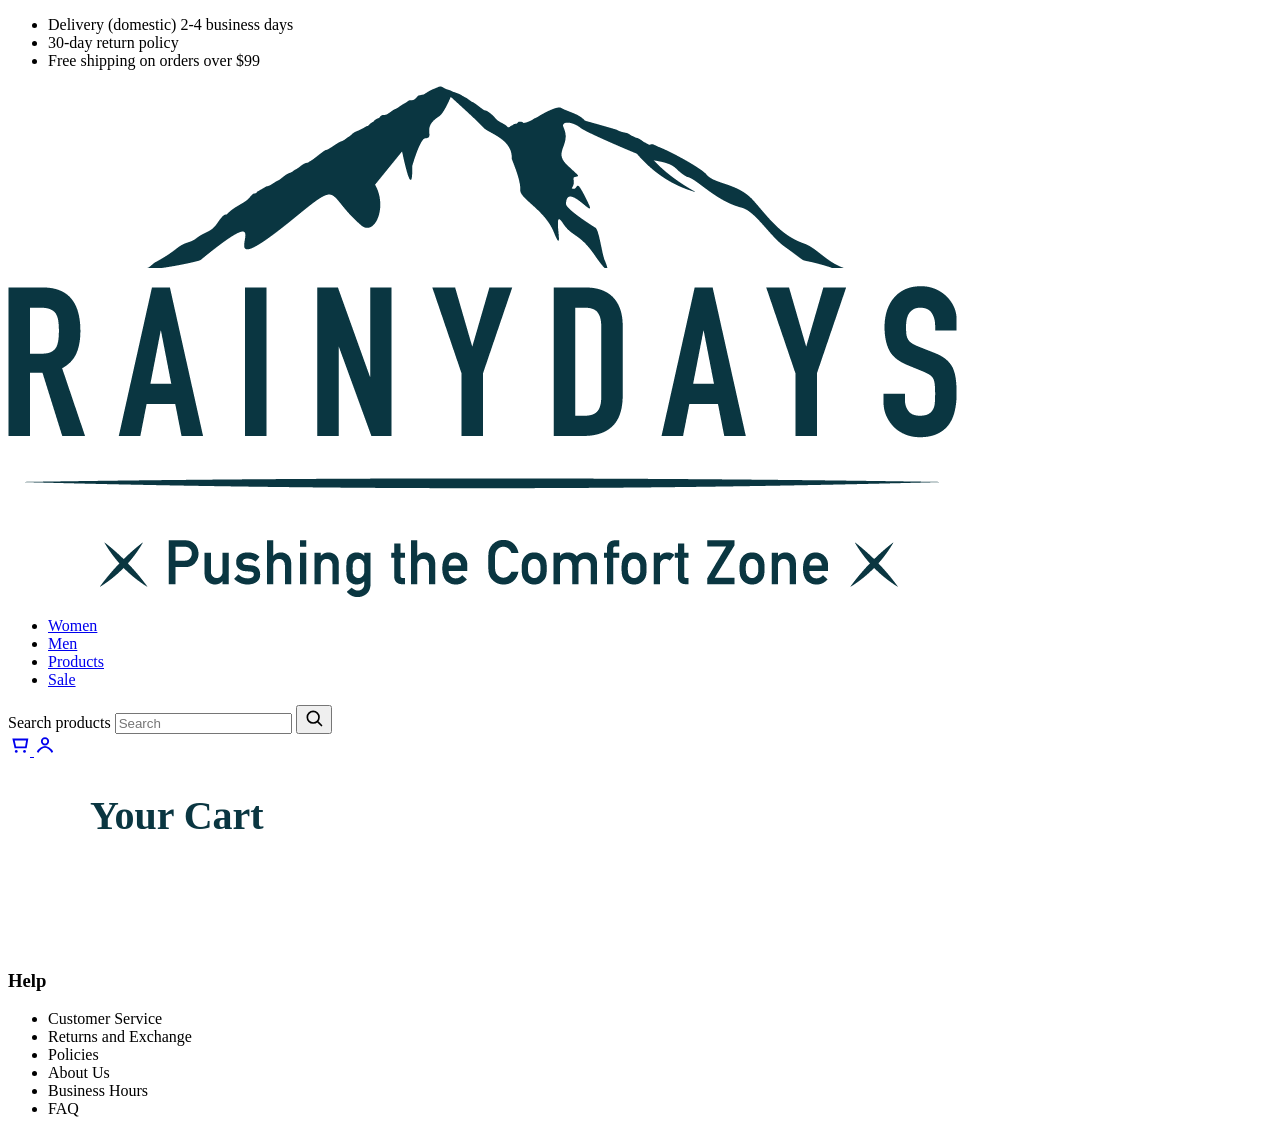
==== cart.html @ 7ebf27c8 "cart" ====
<!doctype html>
<html lang="en">
  <head>
    <meta charset="UTF-8" />
    <meta name="viewport" content="width=device-width, initial-scale=1.0" />
    <meta
      name="description"
      content="Page for items that are in the customers cart"
    />
    <title>Rainydays | Cart</title>
    <link rel="preconnect" href="https://fonts.googleapis.com" />
    <link rel="preconnect" href="https://fonts.gstatic.com" crossorigin />
    <link
      href="https://fonts.googleapis.com/css2?family=Inria+Serif:ital,wght@0,300;0,400;0,700;1,300;1,400;1,700&display=swap"
      rel="stylesheet"
    />
    <link
      href="https://fonts.googleapis.com/css2?family=Inter:wght@300;400;500;600;700&display=swap"
      rel="stylesheet"
    />
    <link rel="stylesheet" href="css/index.css" />
    <link rel="stylesheet" href="css/cart.css" />
  </head>
  <body>
    <header>
      <div class="banner">
        <ul>
          <li>Delivery (domestic) 2-4 business days</li>
          <li>30-day return policy</li>
          <li>Free shipping on orders over $99</li>
        </ul>
      </div>
      <nav class="category-links">
        <a href="index.html">
          <img
            src="images/RainyDays_Logo.png"
            alt="RainyDays_Logo"
            class="logo"
          />
        </a>

        <ul class="menu">
          <li><a href="products.html">Women</a></li>
          <li><a href="products.html">Men</a></li>
          <li><a href="products.html">Products</a></li>
          <li><a href="products.html">Sale</a></li>
        </ul>

        <div class="nav-actions">
          <form
            class="search"
            action="products.html"
            method="get"
            role="search"
          >
            <label for="q" class="sr-only">Search products</label>
            <input type="search" id="q" name="q" placeholder="Search" />
            <button type="submit" aria-label="Search">
              <svg
                width="20"
                height="20"
                viewBox="0 0 24 24"
                fill="none"
                xmlns="http://www.w3.org/2000/svg"
                aria-hidden="true"
              >
                <circle
                  cx="11"
                  cy="11"
                  r="7"
                  stroke="currentColor"
                  stroke-width="2"
                />
                <line
                  x1="16.65"
                  y1="16.65"
                  x2="21"
                  y2="21"
                  stroke="currentColor"
                  stroke-width="2"
                  stroke-linecap="round"
                />
              </svg>
            </button>
          </form>

          <a href="cart.html" class="icon-btn cart" aria-label="Cart">
            <svg
              width="22"
              height="22"
              viewBox="0 0 24 24"
              fill="none"
              xmlns="http://www.w3.org/2000/svg"
              aria-hidden="true"
            >
              <path
                d="M6 6h15l-1.5 8.5H8L6 6Z"
                stroke="currentColor"
                stroke-width="2"
                fill="none"
              />
              <circle cx="9" cy="19" r="1.5" fill="currentColor" />
              <circle cx="18" cy="19" r="1.5" fill="currentColor" />
            </svg>
          </a>

          <a href="profile.html" class="icon-btn profile" aria-label="Profile">
            <svg
              width="22"
              height="22"
              viewBox="0 0 24 24"
              fill="none"
              xmlns="http://www.w3.org/2000/svg"
              aria-hidden="true"
            >
              <circle
                cx="12"
                cy="8"
                r="3.5"
                stroke="currentColor"
                stroke-width="2"
              />
              <path
                d="M4 20c1.5-4 6-6 8-6s6.5 2 8 6"
                stroke="currentColor"
                stroke-width="2"
                fill="none"
              />
            </svg>
          </a>
        </div>
      </nav>
    </header>
    <main>
      <h1>Your Cart</h1>
      <section id="cart-container"></section>
    </main>
    <footer>
      <section>
        <div>
          <h3>Help</h3>
          <ul>
            <li>Customer Service</li>
            <li>Returns and Exchange</li>
            <li>Policies</li>
            <li>About Us</li>
            <li>Business Hours</li>
            <li>FAQ</li>
          </ul>
        </div>
      </section>
    </footer>
    <script type="module" src="js/cart-page.js"></script>
  </body>
</html>
---- css/cart.css ----
main {
  max-width: 1100px;
  margin: 0 auto;
  padding: 2rem;
}

main section {
    max-width: 1000px;
    margin: 0 auto;
    padding: 2rem;
    background-color: #fff;
    } 

main h1 {
    color: #0A3641;
    font-size: 2.5rem;
    margin-bottom: 1rem;
    margin-top: 0px;
    }    

.checkout-button {
  display: inline-flex;
  align-items: center;
  justify-content: center;
  min-height: 44px;
  padding: 10px 28px;
  border-radius: 999px;
  font-weight: 600;
}

.product-img img {
  display: block;
  width: 100%;
  max-width: 520px;
  aspect-ratio: 3 / 4;
  object-fit: contain;
  background: #ffffff;
  border-radius: 12px;
}


.product-info {
  background-color: #ffffff;
  display: grid;
  grid-template-columns: repeat(3, 1fr);
  gap: 48px;
}


@media (max-width: 930px) {
    .product-info {
    display: grid;
    grid-template-columns: 1fr;
    flex-wrap: wrap;
    }

    .product-info h2 {
    margin: 0px;
    font-size: 1.5em;
    }
}
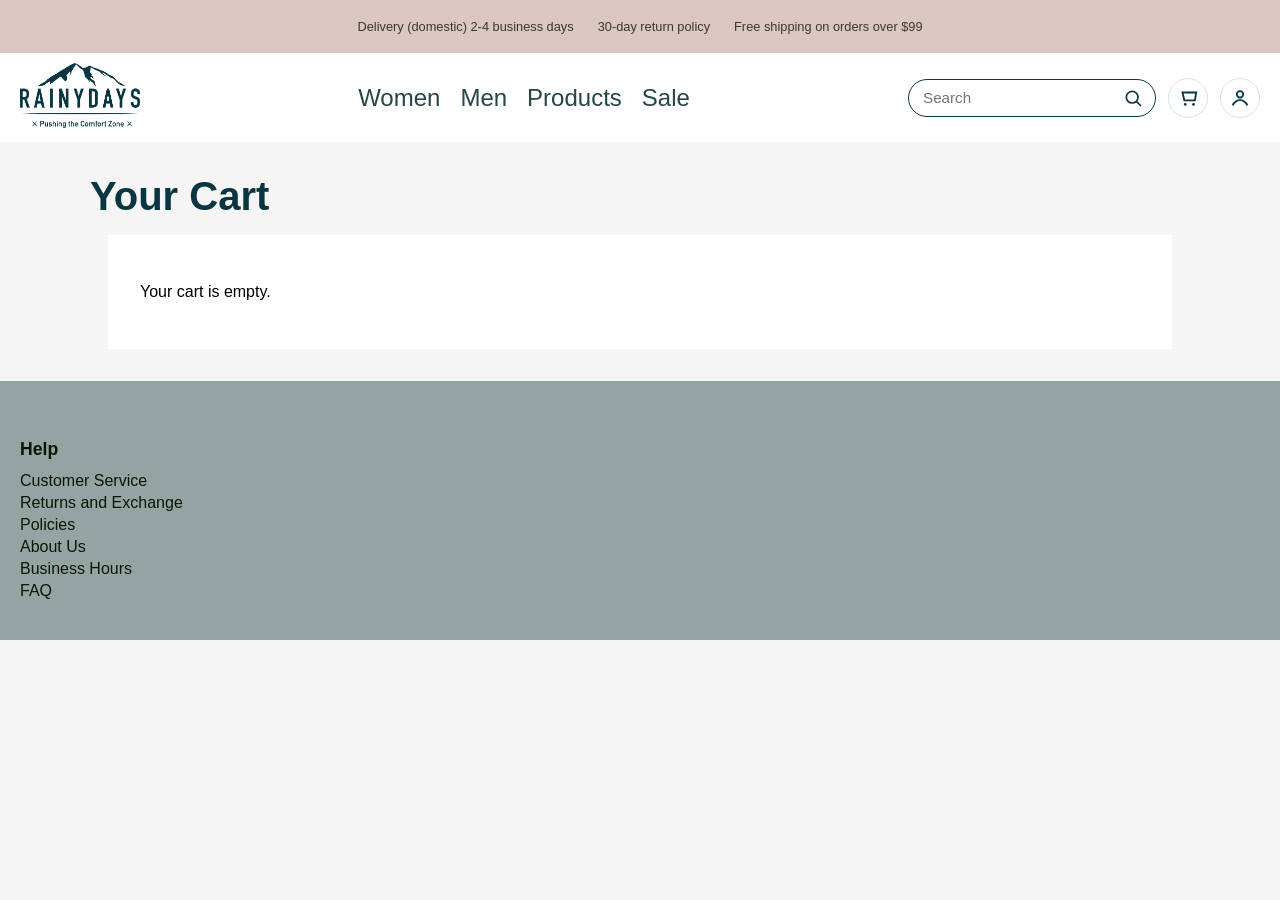
==== commit 636164bf: "linked stylesheets correctly" ====
--- a/cart.html
+++ b/cart.html
@@ -18,9 +18,10 @@
       href="https://fonts.googleapis.com/css2?family=Inter:wght@300;400;500;600;700&display=swap"
       rel="stylesheet"
     />
-    <link rel="stylesheet" href="css/index.css" />
+    <link rel="stylesheet" href="css/styles.css" />
     <link rel="stylesheet" href="css/cart.css" />
   </head>
+  
   <body>
     <header>
       <div class="banner">
--- a/css/styles.css
+++ b/css/styles.css
@@ -0,0 +1,577 @@
+body {
+  background: #f5f5f5;
+  font-family: 'Inter', Verdana, Geneva, Tahoma, sans-serif;
+  margin: 0;
+}
+
+body a {
+  text-decoration: none;
+  color: #284646;
+}
+
+main {
+  margin-top: 20px;
+  margin-left: 20px;
+}
+
+.inria-serif {
+  font-family: 'Inria Serif', Georgia, 'Times New Roman', Times, serif;
+}
+
+.sr-only {
+  position: absolute;
+  width: 1px;
+  height: 1px;
+  padding: 0;
+  margin: -1px;
+  overflow: hidden;
+  clip: rect(0, 0, 0, 0);
+  white-space: nowrap;
+  border: 0;
+}
+
+.banner {
+  background-color: #dbc6c2;
+  color: #383838;
+  display: flex;
+  justify-content: center;
+  flex-wrap: wrap;
+  gap: 2rem;
+}
+
+.banner ul {
+  margin: 0;
+  padding: 1.2rem 1rem;
+  font-size: 0.8rem;
+  list-style-type: none;
+  display: flex;
+  gap: 1.5rem;
+}
+
+header nav.category-links {
+  position: relative;
+  display: flex;
+  align-items: center;
+  justify-content: space-between;
+  gap: 1rem;
+  padding: 10px 20px;
+  background: #fff;
+}
+
+.category-links .menu,
+.category-links ul {
+  display: flex;
+  gap: 1.25rem;
+  margin: 0;
+  padding: 0;
+  list-style: none;
+}
+
+.category-links li {
+  color: #284646;
+  font-size: 1.5em;
+  font-weight: 400;
+}
+
+.logo {
+  max-width: 120px;
+  margin: 0;
+}
+
+.nav-actions {
+  display: flex;
+  align-items: center;
+  gap: 0.75rem;
+}
+
+.search {
+  display: flex;
+  align-items: center;
+  gap: 0.25rem;
+  background: #fff;
+  border: 1.5px solid #0a3641;
+  border-radius: 999px;
+  padding: 4px 8px 4px 12px;
+  transition: all 0.2s ease-in-out;
+}
+
+.search input[type='search'] {
+  border: none;
+  background: transparent;
+  outline: none;
+  min-width: 180px;
+  font-size: 0.95rem;
+  color: #284646;
+}
+
+.search button {
+  border: none;
+  background: transparent;
+  padding: 4px;
+  cursor: pointer;
+  display: inline-flex;
+  align-items: center;
+  justify-content: center;
+  line-height: 0;
+  color: #0a3641;
+}
+
+.icon-btn {
+  position: relative;
+  display: inline-flex;
+  align-items: center;
+  justify-content: center;
+  width: 38px;
+  height: 38px;
+  border-radius: 999px;
+  border: 1px solid #d9e2e2;
+  background: #fff;
+  text-decoration: none;
+  color: #0a3641;
+  transition: all 0.2s ease-in-out;
+}
+
+.search:hover,
+.icon-btn:hover {
+  border-color: #294f58;
+  background-color: #ecf3f3;
+}
+
+.search:focus-within,
+.icon-btn:focus-visible {
+  outline: 3px solid #294f58;
+  outline-offset: 2px;
+}
+
+.icon-btn .badge {
+  position: absolute;
+  top: -6px;
+  right: -6px;
+  min-width: 18px;
+  height: 18px;
+  padding: 0 4px;
+  border-radius: 999px;
+  background: #294f58;
+  color: #fff;
+  font-size: 11px;
+  display: inline-flex;
+  align-items: center;
+  justify-content: center;
+  line-height: 1;
+}
+
+.slogan-area {
+  background-image: url('../images/woman_header.jpg');
+  background-size: 100% auto;
+  background-position: right bottom;
+  min-height: 60vh;
+  background-repeat: no-repeat;
+}
+
+.slogan-area h1 {
+  font-size: 1.8rem;
+  padding-top: 10rem;
+  padding-left: 2rem;
+  color: #fff;
+  font-weight: lighter;
+  margin-top: 0;
+}
+
+.slogan-area p {
+  font-size: 0.9rem;
+  padding-left: 2rem;
+  color: #fff;
+}
+
+.all-caps {
+  text-transform: uppercase;
+}
+
+.cta-button {
+  background-color: #294f58;
+  color: #fff;
+}
+
+.cta-button-small {
+  padding: 5px 35px;
+  border: none;
+  border-radius: 5px;
+  text-decoration: none;
+  font-size: 1rem;
+}
+
+.add-to-cart-button {
+  padding: 8px 65px;
+  border: none;
+  border-radius: 25px;
+  text-decoration: none;
+  font-size: 1em;
+  margin-top: 1rem;
+}
+
+footer {
+  background-color: #94a4a3;
+  color: #051805;
+}
+
+footer section {
+  display: grid;
+  grid-template-columns: repeat(3, 1fr);
+  align-items: start;
+  gap: 2rem;
+  padding: 40px 20px;
+}
+footer section > div {
+  display: flex;
+  flex-direction: column;
+  align-items: flex-start;
+}
+footer h3 {
+  margin-bottom: 0.75rem;
+  font-size: 1.1em;
+}
+footer section ul {
+  list-style: none;
+  padding-left: 0;
+  margin: 0;
+  display: flex;
+  flex-direction: column;
+  gap: 0.25rem;
+}
+footer .footer-social-icons {
+  display: flex;
+  flex-direction: row;
+  gap: 10px;
+  padding: 0;
+  margin: 0;
+}
+.payment-logos {
+  display: flex;
+  gap: 1rem;
+  margin-top: 3rem;
+}
+.payment-logos img {
+  height: 21px;
+  width: auto;
+  object-fit: contain;
+  filter: grayscale(0%);
+  transition: filter 0.2s ease;
+}
+.payment-logos img:hover {
+  filter: grayscale(30%);
+}
+
+@media (max-width: 1020px) {
+  .category-links .menu a,
+  .category-links ul a {
+    font-size: 1rem;
+  }
+
+  .nav-actions {
+    flex: 1;
+    justify-content: space-between;
+  }
+
+  .search {
+    flex: 1;
+    width: 100%;
+  }
+  .search input[type='search'] {
+    min-width: 0;
+    width: 100%;
+  }
+
+  main {
+    flex-wrap: nowrap;
+  }
+}
+
+@media (max-width: 900px) {
+  main section h2 {
+    font-size: 1em;
+    margin: 0 0 0 20px;
+  }
+}
+
+/* Hamburger-menu */
+.menu-toggle {
+  position: absolute;
+  opacity: 0;
+  pointer-events: none;
+}
+
+/* Hamburger icon (not shown on desktop) */
+.hamburger {
+  display: none;
+  width: 28px;
+  height: 22px;
+  position: relative;
+  cursor: pointer;
+  margin-left: 4px;
+}
+.hamburger span {
+  position: absolute;
+  left: 0;
+  right: 0;
+  height: 3px;
+  background: #284646;
+  border-radius: 2px;
+  transform-origin: center;
+  transition: transform 0.25s ease, opacity 0.2s ease, top 0.25s ease;
+}
+.hamburger span:nth-child(1) {
+  top: 0;
+}
+.hamburger span:nth-child(2) {
+  top: 9.5px;
+}
+.hamburger span:nth-child(3) {
+  top: 19px;
+}
+
+/* Desktop - show menu horizontally, hide hamburger */
+@media (min-width: 769px) {
+  .category-links .menu {
+    display: flex;
+    align-items: center;
+  }
+  .hamburger {
+    display: none;
+  }
+}
+
+/* Mobil – dropdown */
+@media (max-width: 768px) {
+  header nav.category-links {
+    flex-wrap: wrap;
+    gap: 0.5rem 1rem;
+    padding: 50px 30px 20px 30px;
+    background-color: #dbc6c2;
+  }
+
+  header nav.category-links > a {
+    order: 1;
+  }
+  header nav.category-links > .nav-actions {
+    order: 2;
+  }
+
+  .menu-toggle {
+    order: 2;
+  }
+  .hamburger {
+    order: 2;
+  }
+
+  .hamburger {
+    display: block;
+  }
+
+  .banner {
+    display: none;
+  }
+
+  header {
+    background-color: #dbc6c2;
+  }
+
+  .category-links .menu {
+    position: absolute;
+    top: 100%;
+    left: 0;
+    right: 0;
+
+    background: #ffffff;
+    border-top: 1px solid #e8e8e8;
+
+    display: block;
+    max-height: 0;
+    overflow: hidden;
+    opacity: 0;
+    transform: translateY(-6px);
+    pointer-events: none;
+
+    padding: 0;
+    transition: max-height 0.35s ease, opacity 0.25s ease, transform 0.25s ease;
+    z-index: 20;
+  }
+
+  .category-links .menu li {
+    border-top: 1px solid rgba(0, 0, 0, 0.06);
+    font-size: 1rem;
+  }
+  .category-links .menu li:first-child {
+    border-top: none;
+  }
+  .category-links .menu a {
+    display: block;
+    padding: 1rem 1.25rem;
+  }
+
+  .menu-toggle:checked ~ .menu {
+    max-height: 320px;
+    opacity: 1;
+    transform: translateY(0);
+    pointer-events: auto;
+  }
+
+  .menu-toggle:checked + .hamburger span:nth-child(1) {
+    top: 9.5px;
+    transform: rotate(45deg);
+  }
+  .menu-toggle:checked + .hamburger span:nth-child(2) {
+    opacity: 0;
+  }
+  .menu-toggle:checked + .hamburger span:nth-child(3) {
+    top: 9.5px;
+    transform: rotate(-45deg);
+  }
+
+  .logo {
+    max-width: 90px;
+  }
+
+  .nav-actions {
+    width: 100%;
+    justify-content: space-between;
+    order: 3;
+  }
+
+  .search {
+    flex: 1;
+    min-width: 0;
+  }
+  .search input[type='search'] {
+    min-width: 0;
+    width: 100%;
+  }
+
+  .category-links .menu,
+  .category-links ul {
+    gap: 0;
+    flex-wrap: nowrap;
+  }
+
+  main section h2 {
+    font-size: 1em;
+    margin: 0 0 0 20px;
+  }
+
+  .slogan-area h1 {
+    margin: 0;
+  }
+  main .category-img {
+    margin: 0;
+  }
+  footer section {
+    display: flex;
+    flex-direction: column;
+    gap: 2rem;
+    padding: 30px 20px;
+  }
+  footer h3 {
+    font-size: 1rem;
+    margin-bottom: 0.5rem;
+  }
+  footer section ul {
+    padding: 0;
+    margin: 0;
+  }
+  footer section ul li {
+    font-size: 0.9rem;
+    margin: 0.25rem 0;
+  }
+  footer .cta-button-small {
+    display: inline-block;
+    margin-top: 0.5rem;
+    font-size: 0.9rem;
+    padding: 6px 20px;
+  }
+  footer section div img {
+    max-width: 60px;
+    margin: 5px;
+  }
+  footer .footer-social-icons {
+    display: flex;
+    flex-direction: column;
+  }
+  .payment-logos {
+    justify-content: center;
+    flex-wrap: wrap;
+  }
+  .payment-logos img {
+    height: 24px;
+  }
+}
+
+@media (max-width: 600px) {
+  .icon-btn {
+    width: 34px;
+    height: 34px;
+  }
+  .icon-btn svg {
+    width: 18px;
+    height: 18px;
+  }
+}
+
+@media (max-width: 388px) {
+  .slogan-area {
+    min-height: 50vh;
+    background-position: top right;
+  }
+}
+
+@media (prefers-reduced-motion: reduce) {
+  .category-links .menu,
+  .hamburger span {
+    transition: none !important;
+  }
+}
+
+.home .category-img {
+  display: grid;
+  grid-template-columns: repeat(4, 1fr);
+  gap: 1.5rem;
+  margin: 50px 20px;
+}
+
+.home .category-link {
+  display: block;
+  padding: 12px;
+  border-radius: 12px;
+  text-align: center;
+  transition: transform 0.2s ease, box-shadow 0.2s ease;
+}
+
+.home .category-link:hover {
+  transform: scale(1.02);
+  box-shadow: 0 4px 10px rgba(0, 0, 0, 0.1);
+}
+
+.home .category-pictures {
+  display: block;
+  width: 100%;
+  aspect-ratio: 4 / 5;
+  object-fit: cover;
+  border-radius: 10px;
+  margin-bottom: 0.5rem;
+}
+
+.home .category-link h2 {
+  font-size: 1.2rem;
+  color: #284646;
+  margin-top: 0.5rem;
+}
+
+@media (max-width: 1180px) {
+  .home .category-img {
+    grid-template-columns: repeat(2, 1fr);
+  }
+}
+
+@media (max-width: 600px) {
+  .home .category-img {
+    grid-template-columns: 1fr;
+  }
+}
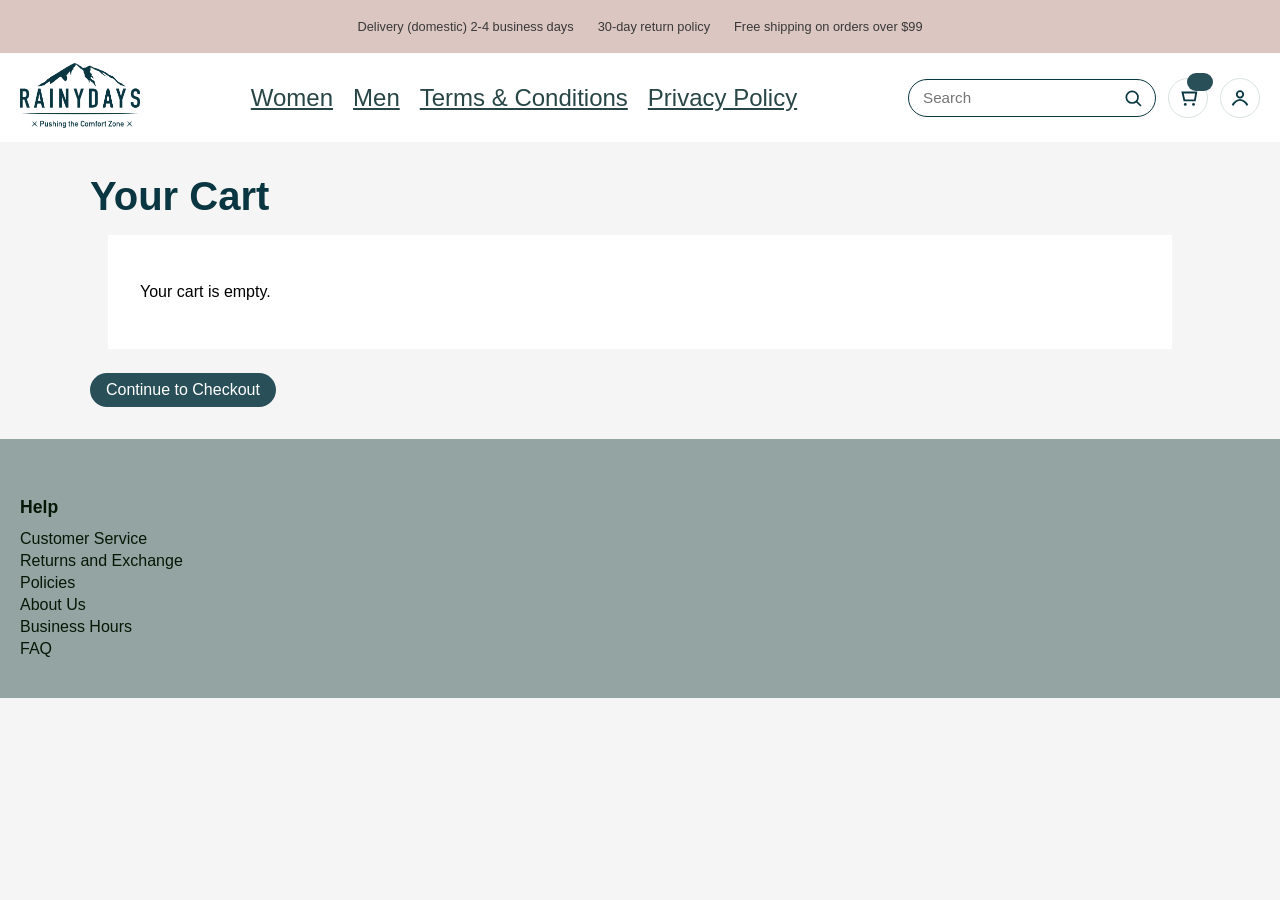
==== commit bf70ab04: "Filtering by gender, logic Added filtering by gender: men and woman. Added new file paths for the me" ====
--- a/cart.html
+++ b/cart.html
@@ -21,7 +21,7 @@
     <link rel="stylesheet" href="css/styles.css" />
     <link rel="stylesheet" href="css/cart.css" />
   </head>
-  
+
   <body>
     <header>
       <div class="banner">
@@ -40,11 +40,11 @@
           />
         </a>
 
-        <ul class="menu">
-          <li><a href="products.html">Women</a></li>
-          <li><a href="products.html">Men</a></li>
-          <li><a href="products.html">Products</a></li>
-          <li><a href="products.html">Sale</a></li>
+        <ul class="menu" id="site-menu">
+          <li><a href="womens-clothing.html">Women</a></li>
+          <li><a href="mens-clothing.html">Men</a></li>
+          <li><a href="terms.html">Terms & Conditions</a></li>
+          <li><a href="privacy.html">Privacy Policy</a></li>
         </ul>
 
         <div class="nav-actions">
@@ -135,6 +135,7 @@
     <main>
       <h1>Your Cart</h1>
       <section id="cart-container"></section>
+      <a href="checkout.html" class="checkout-button">Continue to Checkout</a>
     </main>
     <footer>
       <section>
--- a/css/styles.css
+++ b/css/styles.css
@@ -188,8 +188,18 @@
 }
 
 .cta-button {
+  display: inline-flex;
+  align-items: center;
+  justify-content: center;
+  padding: 8px 16px;
   background-color: #294f58;
   color: #fff;
+  border: none;
+  border-radius: 25px;
+  font-size: 1rem;
+  font-weight: 500;
+  text-decoration: none;
+  cursor: pointer;
 }
 
 .cta-button-small {
@@ -574,4 +584,72 @@
   .home .category-img {
     grid-template-columns: 1fr;
   }
+}
+
+
+/* Added for the new JS page */
+
+.product-grid {
+  display: grid;
+  grid-template-columns: repeat(3, 1fr);
+  gap: 2rem;
+  padding: 2rem 0;
+}
+
+.product-card {
+  background: #fff;
+  border-radius: 8px;
+  padding: 1rem;
+  text-align: center;
+  display: flex;
+  flex-direction: column;
+}
+
+.product-card img {
+  width: 100%;
+  height: auto;
+  object-fit: cover;
+  border-radius: 6px;
+}
+
+.product-card a {
+  margin-top: auto;
+  padding: 8px 16px;
+  background-color: #294f58;
+  color: #fff;
+  border-radius: 25px;
+  font-size: 1rem;
+  font-weight: 500;
+}
+
+.price {
+  margin: 0.75rem 0 0.5rem;
+  color: #284646;
+}
+
+.price--sale {
+  display: flex;
+  flex-direction: column;
+  gap: 0.25rem;
+}
+
+.price-old {
+  text-decoration: line-through;
+  color: #8a8a8a;
+}
+
+.price-new {
+  font-weight: 700;
+  color: #d43838;
+}
+
+.product-grid {
+  max-width: 1200px;
+  margin: 0 auto;
+  padding-top: 1.5rem;
+}
+
+
+body ul li a {
+  text-decoration: underline
 }
--- a/css/cart.css
+++ b/css/cart.css
@@ -22,10 +22,14 @@
   display: inline-flex;
   align-items: center;
   justify-content: center;
-  min-height: 44px;
-  padding: 10px 28px;
-  border-radius: 999px;
-  font-weight: 600;
+  margin-top: 1.5rem;
+  padding: 8px 16px;
+  background-color: #294f58;
+  color: #fff;
+  border-radius: 25px;
+  font-size: 1rem;
+  font-weight: 500;
+  text-decoration: none;
 }
 
 .product-img img {
@@ -58,4 +62,91 @@
     margin: 0px;
     font-size: 1.5em;
     }
+}
+
+/* Cart items styling */
+.cart-item {
+    display: flex;
+    gap: 1.5rem;
+    padding: 1.5rem;
+    border-bottom: 1px solid #e0e0e0;
+    align-items: flex-start;
+}
+
+.cart-item:last-child {
+    border-bottom: none;
+}
+
+.cart-item img {
+    width: 100px;
+    height: 140px;
+    object-fit: cover;
+    border-radius: 8px;
+}
+
+.cart-item-info {
+    flex: 1;
+}
+
+.cart-item-info h3 {
+    margin: 0 0 0.5rem 0;
+    color: #0a3641;
+    font-size: 1.1rem;
+}
+
+.cart-item-info p {
+    margin: 0.25rem 0;
+    color: #666;
+}
+
+.cart-item-controls {
+    display: flex;
+    gap: 1rem;
+    align-items: center;
+    margin-top: 1rem;
+}
+
+.btn-remove,
+.btn-delete {
+    padding: 0.5rem 1rem;
+    border: 1px solid #0a3641;
+    background: white;
+    color: #0a3641;
+    border-radius: 4px;
+    cursor: pointer;
+    font-weight: 500;
+    font-size: 0.9rem;
+    transition: all 0.2s ease;
+}
+
+.btn-remove:hover,
+.btn-delete:hover {
+    background: #0a3641;
+    color: white;
+}
+
+.quantity {
+    color: #666;
+    font-size: 0.9rem;
+}
+
+
+.checkout-item {
+  display: flex;
+  gap: 1rem;
+  margin-bottom: 1.5rem;
+  align-items: center;
+}
+
+.checkout-item img {
+  width: 80px;
+  height: 80px;
+  object-fit: cover;
+  border-radius: 6px;
+}
+
+.checkout-total {
+  margin-top: 2rem;
+  font-size: 1.4rem;
+  font-weight: bold;
 }
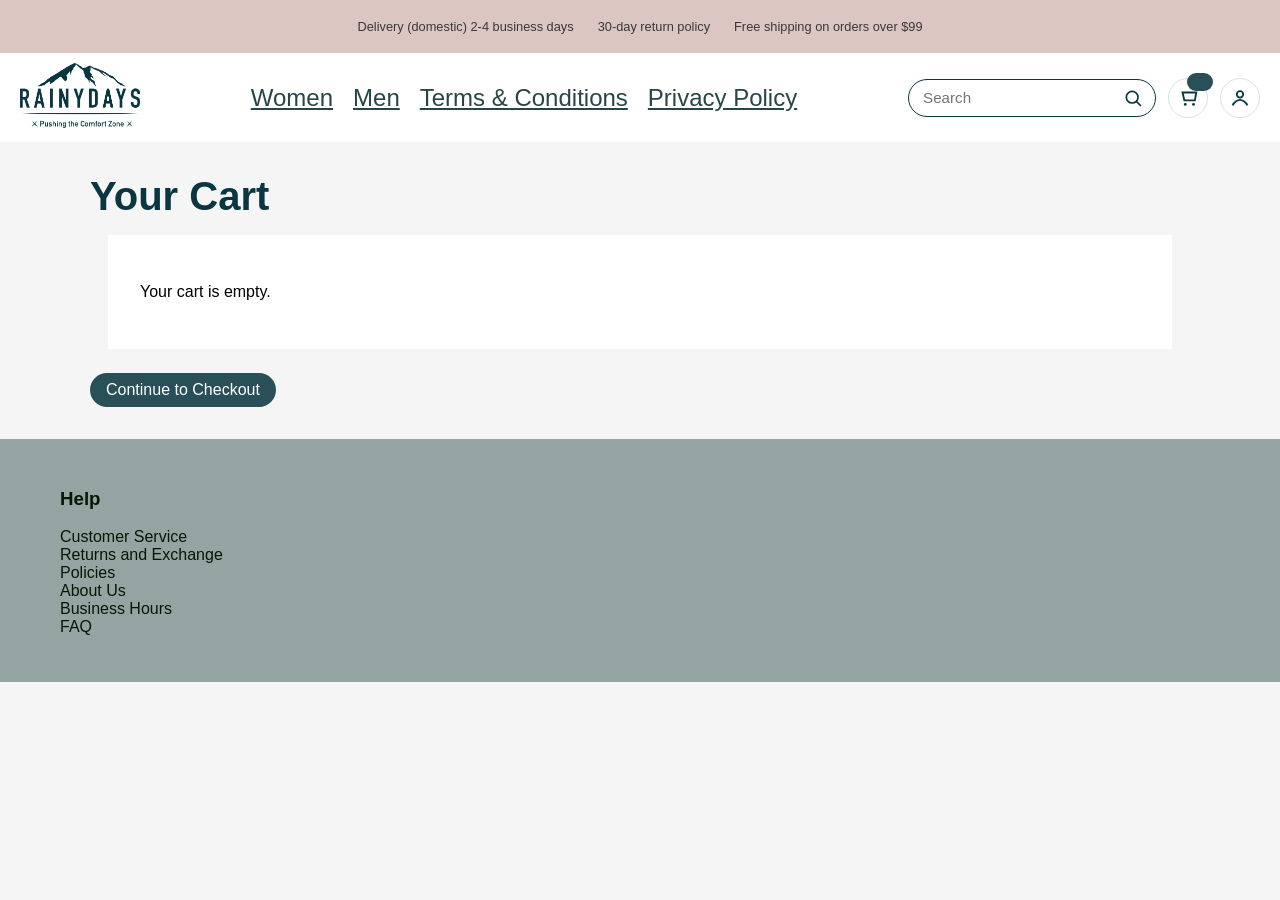
==== commit ee881002: "Change of file path and edited filtering" ====
--- a/cart.html
+++ b/cart.html
@@ -41,8 +41,8 @@
         </a>
 
         <ul class="menu" id="site-menu">
-          <li><a href="womens-clothing.html">Women</a></li>
-          <li><a href="mens-clothing.html">Men</a></li>
+          <li><a href="products.html?gender=Female">Women</a></li>
+          <li><a href="products.html?gender=Male">Men</a></li>
           <li><a href="terms.html">Terms & Conditions</a></li>
           <li><a href="privacy.html">Privacy Policy</a></li>
         </ul>
--- a/css/styles.css
+++ b/css/styles.css
@@ -202,74 +202,21 @@
   cursor: pointer;
 }
 
-.cta-button-small {
-  padding: 5px 35px;
-  border: none;
-  border-radius: 5px;
-  text-decoration: none;
-  font-size: 1rem;
-}
-
-.add-to-cart-button {
-  padding: 8px 65px;
-  border: none;
-  border-radius: 25px;
-  text-decoration: none;
-  font-size: 1em;
-  margin-top: 1rem;
-}
-
 footer {
   background-color: #94a4a3;
   color: #051805;
 }
 
 footer section {
-  display: grid;
-  grid-template-columns: repeat(3, 1fr);
-  align-items: start;
-  gap: 2rem;
-  padding: 40px 20px;
-}
-footer section > div {
-  display: flex;
-  flex-direction: column;
-  align-items: flex-start;
-}
-footer h3 {
-  margin-bottom: 0.75rem;
-  font-size: 1.1em;
-}
+  padding: 30px 60px;
+}
+
+
 footer section ul {
   list-style: none;
   padding-left: 0;
-  margin: 0;
-  display: flex;
-  flex-direction: column;
-  gap: 0.25rem;
-}
-footer .footer-social-icons {
-  display: flex;
-  flex-direction: row;
-  gap: 10px;
-  padding: 0;
-  margin: 0;
-}
-.payment-logos {
-  display: flex;
-  gap: 1rem;
-  margin-top: 3rem;
-}
-.payment-logos img {
-  height: 21px;
-  width: auto;
-  object-fit: contain;
-  filter: grayscale(0%);
-  transition: filter 0.2s ease;
-}
-.payment-logos img:hover {
-  filter: grayscale(30%);
-}
+}
+
 
 @media (max-width: 1020px) {
   .category-links .menu a,
@@ -470,9 +417,7 @@
   .slogan-area h1 {
     margin: 0;
   }
-  main .category-img {
-    margin: 0;
-  }
+
   footer section {
     display: flex;
     flex-direction: column;
@@ -652,4 +597,29 @@
 
 body ul li a {
   text-decoration: underline
-}+}
+
+.loader-container {
+  display: flex;
+  justify-content: center;
+  align-items: center;
+  padding: 2rem;
+}
+
+.loader {
+  border: 4px solid #f3f3f3;
+  border-top: 4px solid #294f58;
+  border-radius: 50%;
+  width: 40px;
+  height: 40px;
+  animation: spin 1s linear infinite;
+}
+
+@keyframes spin {
+  0% {
+    transform: rotate(0deg);
+  }
+  100% {
+    transform: rotate(360deg);
+  }
+}
--- a/css/cart.css
+++ b/css/cart.css
@@ -30,38 +30,6 @@
   font-size: 1rem;
   font-weight: 500;
   text-decoration: none;
-}
-
-.product-img img {
-  display: block;
-  width: 100%;
-  max-width: 520px;
-  aspect-ratio: 3 / 4;
-  object-fit: contain;
-  background: #ffffff;
-  border-radius: 12px;
-}
-
-
-.product-info {
-  background-color: #ffffff;
-  display: grid;
-  grid-template-columns: repeat(3, 1fr);
-  gap: 48px;
-}
-
-
-@media (max-width: 930px) {
-    .product-info {
-    display: grid;
-    grid-template-columns: 1fr;
-    flex-wrap: wrap;
-    }
-
-    .product-info h2 {
-    margin: 0px;
-    font-size: 1.5em;
-    }
 }
 
 /* Cart items styling */
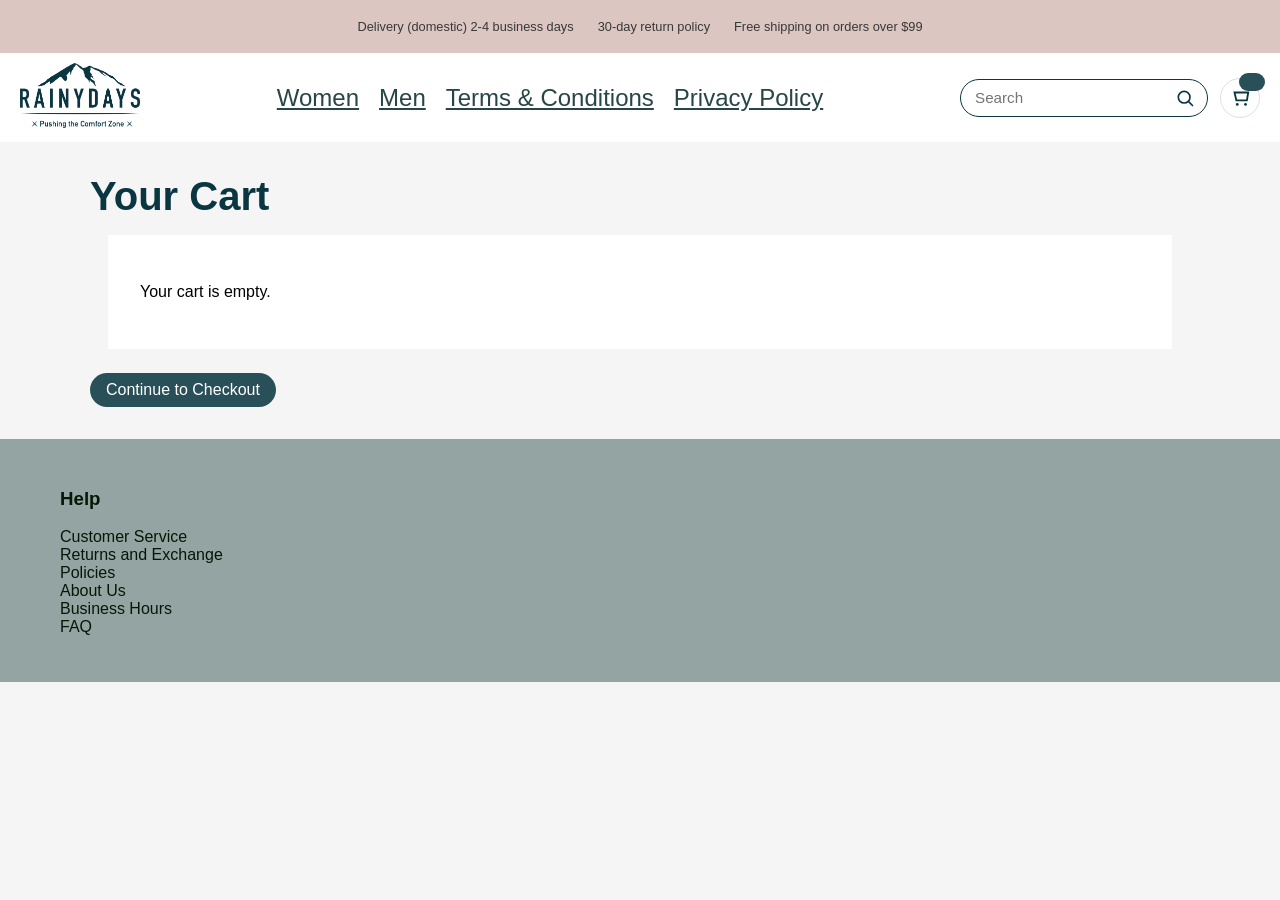
==== commit fe4a8467: "Removed profile icon" ====
--- a/cart.html
+++ b/cart.html
@@ -104,31 +104,6 @@
               <circle cx="18" cy="19" r="1.5" fill="currentColor" />
             </svg>
           </a>
-
-          <a href="profile.html" class="icon-btn profile" aria-label="Profile">
-            <svg
-              width="22"
-              height="22"
-              viewBox="0 0 24 24"
-              fill="none"
-              xmlns="http://www.w3.org/2000/svg"
-              aria-hidden="true"
-            >
-              <circle
-                cx="12"
-                cy="8"
-                r="3.5"
-                stroke="currentColor"
-                stroke-width="2"
-              />
-              <path
-                d="M4 20c1.5-4 6-6 8-6s6.5 2 8 6"
-                stroke="currentColor"
-                stroke-width="2"
-                fill="none"
-              />
-            </svg>
-          </a>
         </div>
       </nav>
     </header>
--- a/css/styles.css
+++ b/css/styles.css
@@ -594,6 +594,16 @@
   padding-top: 1.5rem;
 }
 
+.product-details-container {
+  max-width: 1200px;
+  margin: 0 auto;
+  padding: 2rem;
+}
+
+.product-page {
+  max-width: 900px;
+  margin: 0 auto;
+}
 
 body ul li a {
   text-decoration: underline
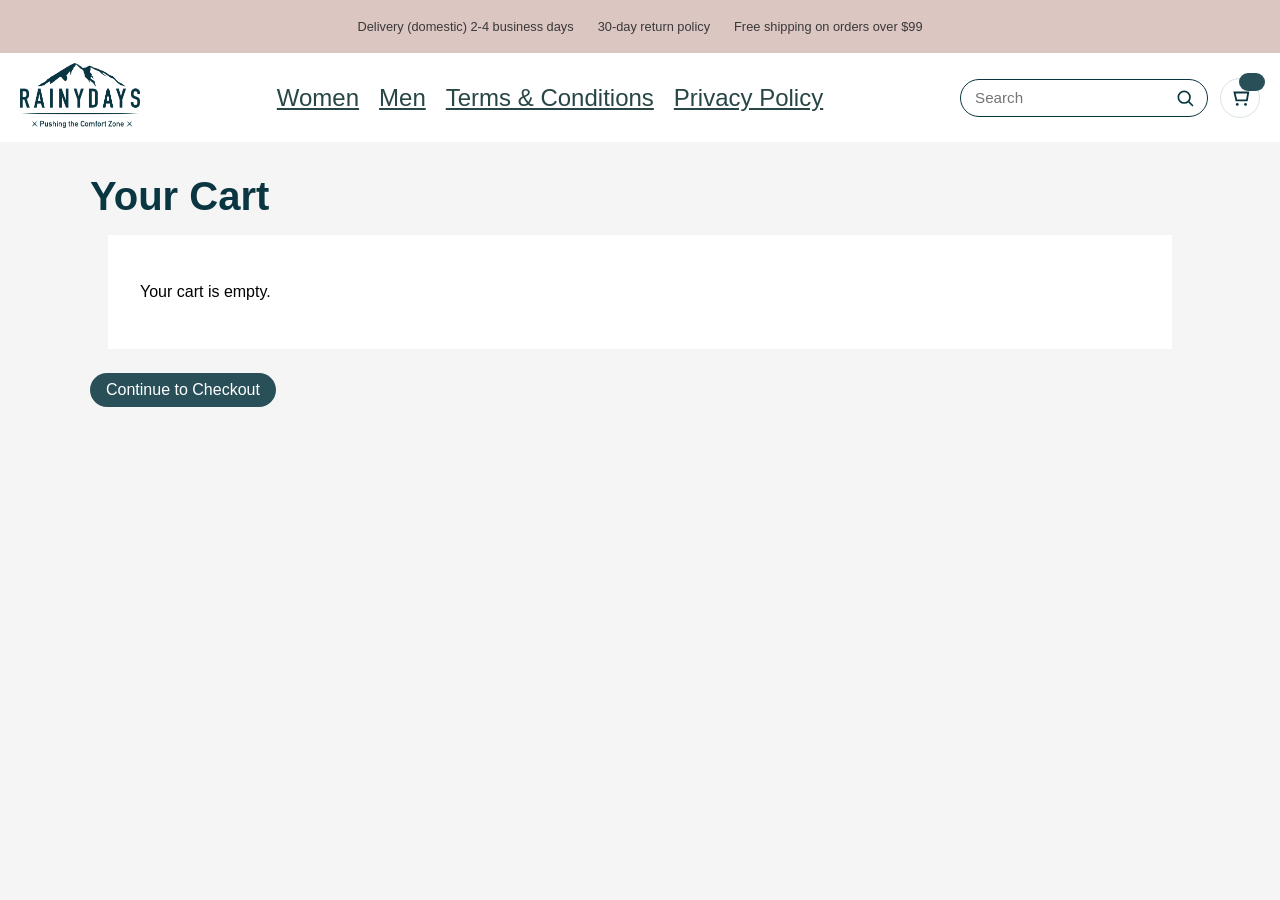
==== commit 84a0aac9: "Removed footer in html No need for the information in footer across all pages" ====
--- a/cart.html
+++ b/cart.html
@@ -112,21 +112,6 @@
       <section id="cart-container"></section>
       <a href="checkout.html" class="checkout-button">Continue to Checkout</a>
     </main>
-    <footer>
-      <section>
-        <div>
-          <h3>Help</h3>
-          <ul>
-            <li>Customer Service</li>
-            <li>Returns and Exchange</li>
-            <li>Policies</li>
-            <li>About Us</li>
-            <li>Business Hours</li>
-            <li>FAQ</li>
-          </ul>
-        </div>
-      </section>
-    </footer>
     <script type="module" src="js/cart-page.js"></script>
   </body>
 </html>
--- a/css/styles.css
+++ b/css/styles.css
@@ -534,6 +534,10 @@
 
 /* Added for the new JS page */
 
+body ul li a {
+  text-decoration: underline
+}
+
 .product-grid {
   display: grid;
   grid-template-columns: repeat(3, 1fr);
@@ -600,14 +604,46 @@
   padding: 2rem;
 }
 
+/* Product page */
+
 .product-page {
   max-width: 900px;
   margin: 0 auto;
 }
 
-body ul li a {
-  text-decoration: underline
-}
+.product-image img {
+  max-width: 600px;
+  width: 100%;
+  display: block;
+  margin: 0 auto;
+}
+
+.product-info {
+  padding: 1rem 0;
+  line-height: 1.6;
+  max-width: 600px;
+  margin: 0 auto;
+  text-align: left;
+}
+
+.product-page {
+  max-width: 800px;
+  margin: 0 auto;
+  gap: 2rem;
+}
+
+.add-to-cart-btn {
+  margin-top: auto;
+  padding: 8px 16px;
+  background-color: #294f58;
+  color: #fff;
+  border-radius: 25px;
+  font-size: 1rem;
+  font-weight: 500;
+}
+
+
+/* Loading indicator */
 
 .loader-container {
   display: flex;
